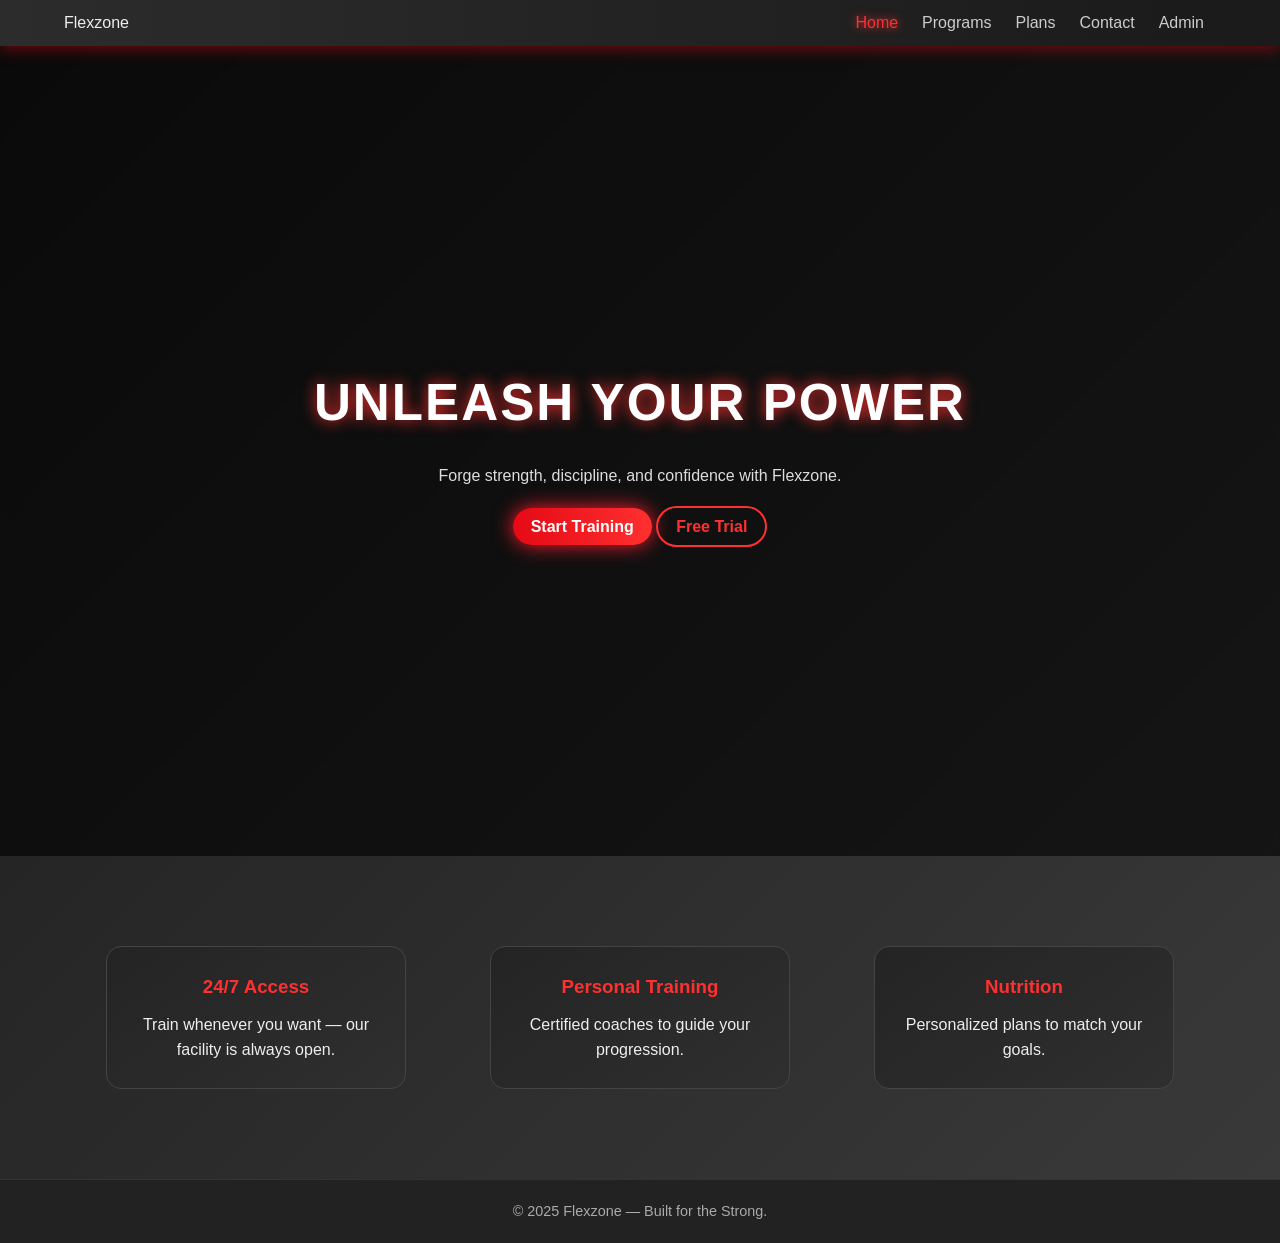
==== index.html @ 9c78cf70 "Fix HTML formatting and remove unnecessary lines" ====
<!DOCTYPE html>
<html lang="en">
<head>
  <meta charset="utf-8" />
  <meta name="viewport" content="width=device-width, initial-scale=1" />
  <title>Flexzone | Home</title>
  <link rel="stylesheet" href="style.css" />
</head>
<body>
  <header>
    <div class="container navbar">
      <div class="logo.jpg">Flexzone</div>

      <nav>
        <a href="index.html" class="active">Home</a>
        <a href="programs.html">Programs</a>
        <a href="pricing.html">Plans</a>
        <a href="contact.html">Contact</a>
        <a href="admin.html" class="logout">Admin</a>
      </nav>
    </div>
  </header>

  <section class="hero">
    <div class="hero-content">
      <h1>Unleash Your Power</h1>
      <p>Forge strength, discipline, and confidence with Flexzone.</p>
      <div class="hero-cta">
        <a href="programs.html" class="btn btn-primary">Start Training</a>
        <a href="contact.html" class="btn btn-outline">Free Trial</a>
      </div>
    </div>
  </section>

  <section class="features container">
    <div class="feature">
      <h3>24/7 Access</h3>
      <p>Train whenever you want — our facility is always open.</p>
    </div>
    <div class="feature">
      <h3>Personal Training</h3>
      <p>Certified coaches to guide your progression.</p>
    </div>
    <div class="feature">
      <h3>Nutrition</h3>
      <p>Personalized plans to match your goals.</p>
    </div>
  </section>

  <footer>
    © 2025 Flexzone — Built for the Strong.
  </footer>

  <script src="script.js"></script>
</body>
</html>
---- style.css ----
* {
  margin: 0;
  padding: 0;
  box-sizing: border-box;
  font-family: "Poppins", sans-serif;
}

body {
  background: linear-gradient(135deg, #1a1a1a, #2a2a2a, #3a3a3a);
  color: #eee;
  line-height: 1.6;
  display: block;
}

.container {
  width: 90%;
  max-width: 1200px;
  margin: 0 auto;
}

header {
  background: linear-gradient(90deg, #2c2c2c, #1a1a1a);
  position: sticky;
  top: 0;
  z-index: 999;
  padding: 10px 0;
  box-shadow: 0 4px 15px rgba(229, 9, 20, 0.4);
}

.navbar {
  display: flex;
  align-items: center;
  justify-content: space-between;
}

.logo {
  font-size: 1.8rem;
  font-weight: 800;
  color: #fff;
  text-shadow: 0 0 10px #e50914;
}

nav a {
  color: #ccc;
  margin: 0 12px;
  text-decoration: none;
  transition: 0.3s;
  font-weight: 500;
}

nav a:hover,
nav a.active {
  color: #ff3030;
  text-shadow: 0 0 10px #ff3030;
}

.btn {
  padding: 10px 18px;
  border-radius: 30px;
  font-weight: 600;
  transition: 0.3s;
  text-decoration: none;
}

.btn-primary {
  background: linear-gradient(90deg, #e50914, #ff3030);
  color: #fff;
  box-shadow: 0 0 15px #ff3030;
}

.btn-primary:hover {
  background: linear-gradient(90deg, #ff3030, #ff4f4f);
  box-shadow: 0 0 25px #ff4f4f;
}

.btn-outline {
  border: 2px solid #ff3030;
  color: #ff3030;
}

.btn-outline:hover {
  background: #ff3030;
  color: #fff;
}

.hero {
  background: url("Gym.jpg") no-repeat center/cover;
  height: 90vh;
  display: flex;
  align-items: center;
  text-align: center;
  justify-content: center;
  position: relative;
}

.hero::after {
  content: "";
  position: absolute;
  top: 0;
  left: 0;
  height: 100%;
  width: 100%;
  background: rgba(0, 0, 0, 0.6);
  backdrop-filter: blur(1px);
}

.hero-content {
  position: relative;
  z-index: 1;
  max-width: 700px;
}

.hero h1 {
  font-size: 3.2rem;
  margin-bottom: 20px;
  text-transform: uppercase;
  letter-spacing: 2px;
  color: #fff;
  text-shadow: 0 0 15px #ff3030;
}

.hero p {
  color: #ddd;
  margin-bottom: 25px;
}

.features {
  display: flex;
  justify-content: space-around;
  text-align: center;
  padding: 80px 0;
  flex-wrap: wrap;
}

.feature {
  width: 300px;
  background: linear-gradient(145deg, #242424, #2f2f2f);
  padding: 25px;
  border-radius: 15px;
  margin: 10px;
  transition: 0.3s;
  border: 1px solid #444;
}

.feature:hover {
  transform: scale(1.05);
  border-color: #ff3030;
  box-shadow: 0 0 20px #ff3030;
}

.feature h3 {
  color: #ff3030;
  margin-bottom: 10px;
}

.page-header {
  text-align: center;
  padding: 80px 20px 40px;
}

.page-header h1 {
  color: #ff3030;
  text-transform: uppercase;
  letter-spacing: 2px;
  text-shadow: 0 0 10px #ff3030;
}

.class-grid {
  display: grid;
  grid-template-columns: repeat(auto-fit, minmax(250px, 1fr));
  gap: 25px;
  padding-bottom: 60px;
}

.class-card {
  background: #2a2a2a;
  border-radius: 10px;
  overflow: hidden;
  transition: 0.3s;
  border: 1px solid #444;
}

.class-card img {
  width: 100%;
  height: 220px;
  object-fit: cover;
}

.class-card:hover {
  transform: translateY(-5px);
  border-color: #ff3030;
  box-shadow: 0 0 20px #ff3030;
}

.class-card h3 {
  padding: 15px;
  color: #fff;
}

.class-card p {
  padding: 0 15px 15px;
  color: #bbb;
}

.class-card-link {
  text-decoration: none;
  color: inherit;
}

.pricing-grid {
  display: flex;
  justify-content: center;
  flex-wrap: wrap;
  gap: 25px;
  padding-bottom: 60px;
}

.pricing-card {
  background: #2a2a2a;
  border-radius: 10px;
  width: 300px;
  text-align: center;
  padding: 25px;
  transition: 0.3s;
  border: 1px solid #444;
}

.pricing-card:hover,
.pricing-card.popular {
  border-color: #ff3030;
  box-shadow: 0 0 25px #ff3030;
}

.pricing-card h3 {
  color: #ff3030;
  margin-bottom: 10px;
}

.price {
  font-size: 1.8rem;
  margin-bottom: 15px;
}

ul {
  list-style: none;
  padding: 0;
  margin-bottom: 20px;
}

ul li {
  padding: 5px 0;
  color: #ccc;
}

.contact {
  display: flex;
  flex-wrap: wrap;
  justify-content: space-between;
  padding-bottom: 60px;
}

form {
  flex: 1;
  min-width: 300px;
  background: #2a2a2a;
  padding: 25px;
  border-radius: 10px;
  box-shadow: 0 0 15px rgba(255, 48, 48, 0.3);
}

form input,
form select,
form textarea {
  width: 100%;
  margin-bottom: 15px;
  padding: 10px;
  border-radius: 5px;
  border: none;
  outline: none;
  background: #3b3b3b;
  color: #fff;
}

.hours {
  flex: 1;
  min-width: 250px;
  padding: 30px;
  background: #2a2a2a;
  border-radius: 10px;
  box-shadow: 0 0 15px rgba(255, 48, 48, 0.3);
}

footer {
  background: #222;
  text-align: center;
  padding: 20px 0;
  font-size: 0.9rem;
  color: #aaa;
  border-top: 1px solid #333;
}

.sidebar {
  width: 250px;
  height: 100vh;
  background: #111;
  padding: 20px;
  position: fixed;
  left: 0;
  top: 0;
  border-right: 2px solid #e50914;
  box-shadow: 0 0 15px rgba(229, 9, 20, 0.4);
}

.sidebar h2 {
  text-align: center;
  margin-bottom: 30px;
  font-weight: 700;
  color: #e50914;
  text-shadow: 0 0 10px #e50914;
}

.sidebar a {
  display: block;
  padding: 12px;
  margin: 10px 0;
  text-decoration: none;
  color: #ccc;
  border-radius: 5px;
  transition: 0.3s;
}

.sidebar a:hover,
.sidebar a.active {
  background: #e50914;
  color: #fff;
  box-shadow: 0 0 10px #e50914;
}

.sidebar a.logout {
  margin-top: 40px;
  background: #222;
  border: 1px solid #e50914;
  text-align: center;
}

.sidebar a.logout:hover {
  background: #e50914;
}

.main-content {
  margin-left: 260px;
  padding: 30px;
  width: calc(100% - 260px);
}

.main-content h1 {
  font-size: 2rem;
  margin-bottom: 25px;
  text-shadow: 0 0 10px #e50914;
}

.cards {
  display: flex;
  gap: 20px;
  flex-wrap: wrap;
  margin-bottom: 40px;
}

.card {
  background: #222;
  padding: 25px;
  width: 250px;
  border-radius: 10px;
  border: 1px solid #333;
  box-shadow: 0 0 10px rgba(229, 9, 20, 0.2);
  transition: 0.3s;
}

.card:hover {
  transform: scale(1.05);
  border-color: #e50914;
  box-shadow: 0 0 20px #e50914;
}

.card h3 {
  color: #e50914;
  margin-bottom: 10px;
}

table {
  width: 100%;
  border-collapse: collapse;
  background: #222;
  border-radius: 10px;
  overflow: hidden;
}

table th, table td {
  padding: 12px;
  border-bottom: 1px solid #333;
  text-align: left;
}

table th {
  background: #e50914;
}

table tr:hover {
  background: #333;
}

.edit-btn, .delete-btn {
  padding: 5px 10px;
  border: none;
  border-radius: 5px;
  margin-right: 5px;
  cursor: pointer;
  transition: 0.3s;
}

.edit-btn {
  background: #ff9800;
  color: #fff;
}

.edit-btn:hover {
  background: #ffa733;
}

.delete-btn {
  background: #e50914;
  color: #fff;
}

.delete-btn:hover {
  background: #ff3030;
}

@media (max-width: 768px) {
  .sidebar {
    width: 200px;
  }

  .main-content {
    margin-left: 210px;
    width: calc(100% - 210px);
  }

  .cards {
    flex-direction: column;
  }

  table {
    font-size: 0.9rem;
  }

  .features {
    flex-direction: column;
    align-items: center;
  }

  nav {
    display: none;
    flex-direction: column;
    background: #222;
    position: absolute;
    top: 60px;
    right: 10px;
    width: 200px;
    border-radius: 10px;
    box-shadow: 0 0 10px #ff3030;
  }

  nav a {
    margin: 15px 0;
  }

  .menu-toggle {
    display: block;
    cursor: pointer;
    font-size: 1.5rem;
  }

  table {
    font-size: 0.9rem;
  }
}

.modal {
  display: none;
  position: fixed;
  z-index: 999;
  left: 0;
  top: 0;
  width: 100%;
  height: 100%;
  background-color: rgba(0,0,0,0.85);
  overflow-y: auto;
  animation: fadeIn 0.3s ease;
}

.modal-content {
  background-color: #1e1e1e;
  color: #fff;
  margin: 10% auto;
  padding: 30px;
  border-radius: 12px;
  width: 90%;
  max-width: 450px;
  box-shadow: 0 0 20px rgba(255, 0, 0, 0.3);
  border-top: 4px solid #e50914;
  animation: slideUp 0.4s ease;
}

.modal-content h2 {
  color: #e50914;
  margin-bottom: 10px;
  font-weight: bold;
}

.modal-content p {
  line-height: 1.6;
  margin-bottom: 10px;
}

.close {
  float: right;
  font-size: 26px;
  font-weight: bold;
  color: #ff4040;
  cursor: pointer;
  transition: 0.3s;
}

.close:hover {
  color: #fff;
  transform: scale(1.1);
}

@keyframes fadeIn {
  from {opacity: 0;}
  to {opacity: 1;}
}

@keyframes slideUp {
  from {transform: translateY(50px); opacity: 0;}
  to {transform: translateY(0); opacity: 1;}
}
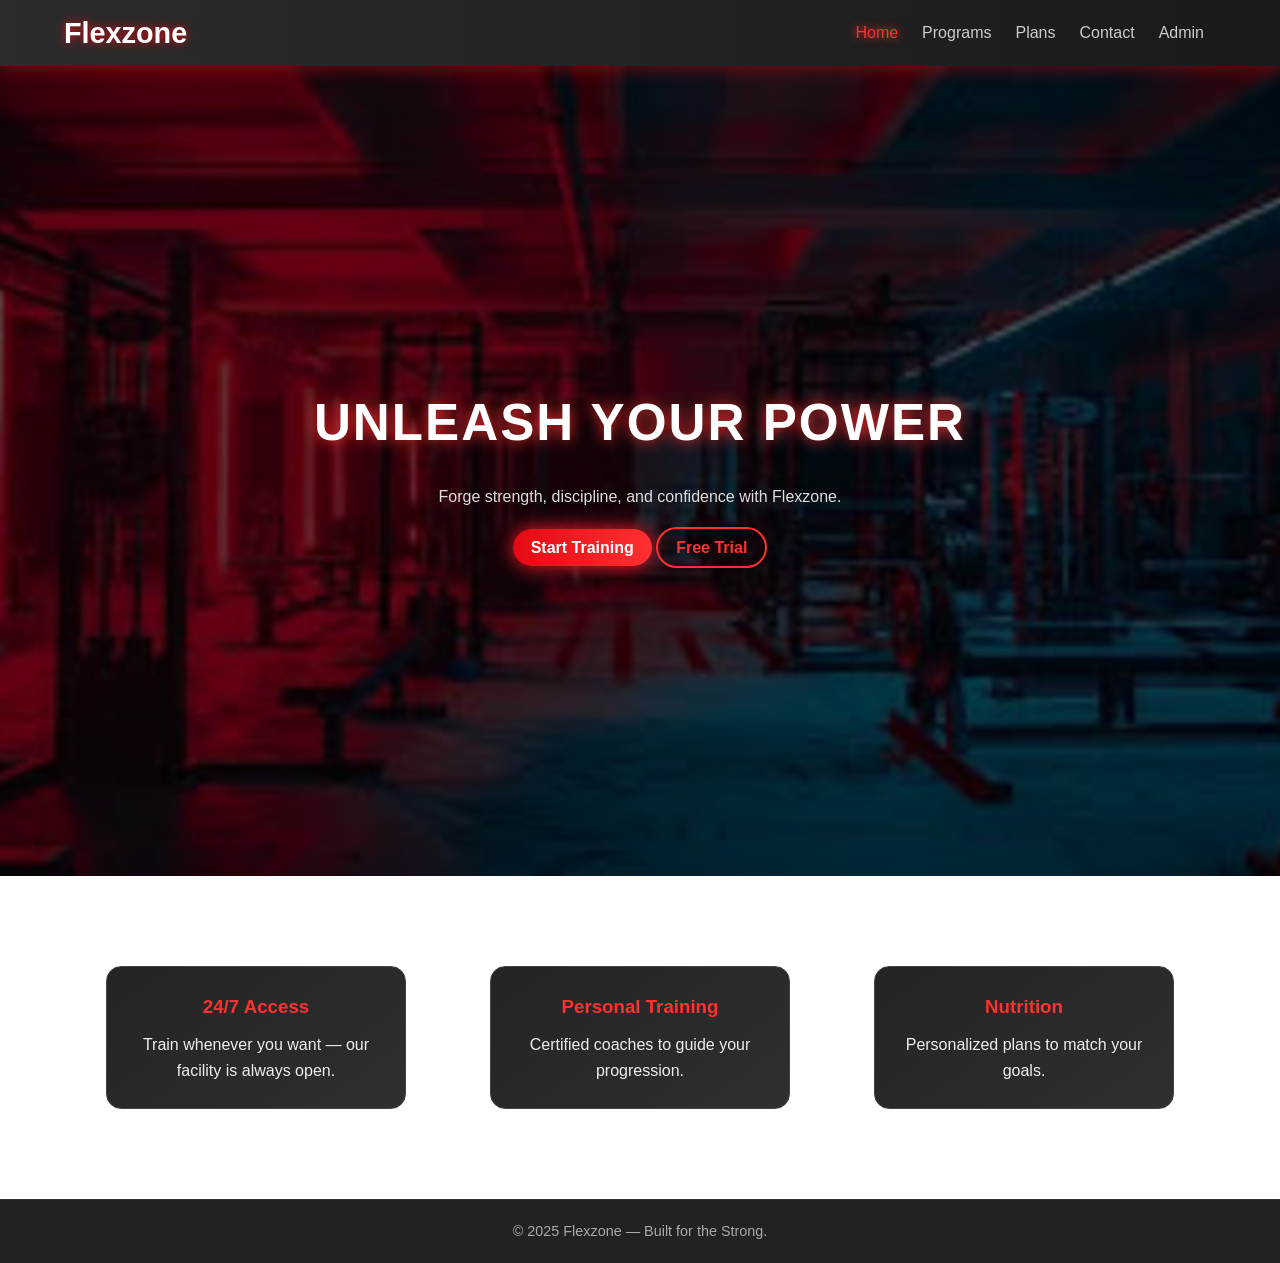
==== commit 36cfc7f3: "Update index.html" ====
--- a/index.html
+++ b/index.html
@@ -4,13 +4,21 @@
   <meta charset="utf-8" />
   <meta name="viewport" content="width=device-width, initial-scale=1" />
   <title>Flexzone | Home</title>
+  <link rel="icon" type="image/jpeg" href="logo.jpg">
   <link rel="stylesheet" href="style.css" />
+  <style>
+    body {
+      background-image: url('backgroound.html');
+      background-size: cover;
+      background-position: center;
+      background-repeat: no-repeat;
+    }
+  </style>
 </head>
 <body>
   <header>
     <div class="container navbar">
-      <div class="logo.jpg">Flexzone</div>
-
+      <div class="logo">Flexzone</div>
       <nav>
         <a href="index.html" class="active">Home</a>
         <a href="programs.html">Programs</a>
@@ -60,3 +68,6 @@
 
 
 
+
+
+
--- a/style.css
+++ b/style.css
@@ -1,548 +1,546 @@
 * {
-  margin: 0;
-  padding: 0;
-  box-sizing: border-box;
-  font-family: "Poppins", sans-serif;
+    margin: 0;
+    padding: 0;
+    box-sizing: border-box;
+    font-family: "Poppins", sans-serif;
 }
 
 body {
-  background: linear-gradient(135deg, #1a1a1a, #2a2a2a, #3a3a3a);
-  color: #eee;
-  line-height: 1.6;
-  display: block;
+    background-image: url('backgroound.jpg');
+    background-size: cover;
+    background-position: center;
+    background-repeat: no-repeat;
+    background: linear-gradient(135deg, #1a1a1a, #2a2a2a, #3a3a3a);
+    color: #eee;
+    line-height: 1.6;
+    display: block;
 }
 
 .container {
-  width: 90%;
-  max-width: 1200px;
-  margin: 0 auto;
+    width: 90%;
+    max-width: 1200px;
+    margin: 0 auto;
 }
 
 header {
-  background: linear-gradient(90deg, #2c2c2c, #1a1a1a);
-  position: sticky;
-  top: 0;
-  z-index: 999;
-  padding: 10px 0;
-  box-shadow: 0 4px 15px rgba(229, 9, 20, 0.4);
+    background: linear-gradient(90deg, #2c2c2c, #1a1a1a);
+    position: sticky;
+    top: 0;
+    z-index: 999;
+    padding: 10px 0;
+    box-shadow: 0 4px 15px rgba(229, 9, 20, 0.4);
 }
 
 .navbar {
-  display: flex;
-  align-items: center;
-  justify-content: space-between;
+    display: flex;
+    align-items: center;
+    justify-content: space-between;
 }
 
 .logo {
-  font-size: 1.8rem;
-  font-weight: 800;
-  color: #fff;
-  text-shadow: 0 0 10px #e50914;
+    font-size: 1.8rem;
+    font-weight: 800;
+    color: #fff;
+    text-shadow: 0 0 10px #e50914;
 }
 
 nav a {
-  color: #ccc;
-  margin: 0 12px;
-  text-decoration: none;
-  transition: 0.3s;
-  font-weight: 500;
+    color: #ccc;
+    margin: 0 12px;
+    text-decoration: none;
+    transition: 0.3s;
+    font-weight: 500;
 }
 
 nav a:hover,
 nav a.active {
-  color: #ff3030;
-  text-shadow: 0 0 10px #ff3030;
+    color: #ff3030;
+    text-shadow: 0 0 10px #ff3030;
 }
 
 .btn {
-  padding: 10px 18px;
-  border-radius: 30px;
-  font-weight: 600;
-  transition: 0.3s;
-  text-decoration: none;
+    padding: 10px 18px;
+    border-radius: 30px;
+    font-weight: 600;
+    transition: 0.3s;
+    text-decoration: none;
 }
 
 .btn-primary {
-  background: linear-gradient(90deg, #e50914, #ff3030);
-  color: #fff;
-  box-shadow: 0 0 15px #ff3030;
+    background: linear-gradient(90deg, #e50914, #ff3030);
+    color: #fff;
+    box-shadow: 0 0 15px #ff3030;
 }
 
 .btn-primary:hover {
-  background: linear-gradient(90deg, #ff3030, #ff4f4f);
-  box-shadow: 0 0 25px #ff4f4f;
+    background: linear-gradient(90deg, #ff3030, #ff4f4f);
+    box-shadow: 0 0 25px #ff4f4f;
 }
 
 .btn-outline {
-  border: 2px solid #ff3030;
-  color: #ff3030;
+    border: 2px solid #ff3030;
+    color: #ff3030;
 }
 
 .btn-outline:hover {
-  background: #ff3030;
-  color: #fff;
+    background: #ff3030;
+    color: #fff;
 }
 
 .hero {
-  background: url("Gym.jpg") no-repeat center/cover;
-  height: 90vh;
-  display: flex;
-  align-items: center;
-  text-align: center;
-  justify-content: center;
-  position: relative;
+    background: url("backgroound.jpg") no-repeat center/cover;
+    height: 90vh;
+    display: flex;
+    align-items: center;
+    text-align: center;
+    justify-content: center;
+    position: relative;
 }
 
 .hero::after {
-  content: "";
-  position: absolute;
-  top: 0;
-  left: 0;
-  height: 100%;
-  width: 100%;
-  background: rgba(0, 0, 0, 0.6);
-  backdrop-filter: blur(1px);
+    content: "";
+    position: absolute;
+    top: 0;
+    left: 0;
+    height: 100%;
+    width: 100%;
+    background: rgba(0, 0, 0, 0.6);
+    backdrop-filter: blur(1px);
 }
 
 .hero-content {
-  position: relative;
-  z-index: 1;
-  max-width: 700px;
+    position: relative;
+    z-index: 1;
+    max-width: 700px;
 }
 
 .hero h1 {
-  font-size: 3.2rem;
-  margin-bottom: 20px;
-  text-transform: uppercase;
-  letter-spacing: 2px;
-  color: #fff;
-  text-shadow: 0 0 15px #ff3030;
+    font-size: 3.2rem;
+    margin-bottom: 20px;
+    text-transform: uppercase;
+    letter-spacing: 2px;
+    color: #fff;
+    text-shadow: 0 0 15px #ff3030;
 }
 
 .hero p {
-  color: #ddd;
-  margin-bottom: 25px;
+    color: #ddd;
+    margin-bottom: 25px;
 }
 
 .features {
-  display: flex;
-  justify-content: space-around;
-  text-align: center;
-  padding: 80px 0;
-  flex-wrap: wrap;
+    display: flex;
+    justify-content: space-around;
+    text-align: center;
+    padding: 80px 0;
+    flex-wrap: wrap;
 }
 
 .feature {
-  width: 300px;
-  background: linear-gradient(145deg, #242424, #2f2f2f);
-  padding: 25px;
-  border-radius: 15px;
-  margin: 10px;
-  transition: 0.3s;
-  border: 1px solid #444;
+    width: 300px;
+    background: linear-gradient(145deg, #242424, #2f2f2f);
+    padding: 25px;
+    border-radius: 15px;
+    margin: 10px;
+    transition: 0.3s;
+    border: 1px solid #444;
 }
 
 .feature:hover {
-  transform: scale(1.05);
-  border-color: #ff3030;
-  box-shadow: 0 0 20px #ff3030;
+    transform: scale(1.05);
+    border-color: #ff3030;
+    box-shadow: 0 0 20px #ff3030;
 }
 
 .feature h3 {
-  color: #ff3030;
-  margin-bottom: 10px;
+    color: #ff3030;
+    margin-bottom: 10px;
 }
 
 .page-header {
-  text-align: center;
-  padding: 80px 20px 40px;
+    text-align: center;
+    padding: 80px 20px 40px;
 }
 
 .page-header h1 {
-  color: #ff3030;
-  text-transform: uppercase;
-  letter-spacing: 2px;
-  text-shadow: 0 0 10px #ff3030;
+    color: #ff3030;
+    text-transform: uppercase;
+    letter-spacing: 2px;
+    text-shadow: 0 0 10px #ff3030;
 }
 
 .class-grid {
-  display: grid;
-  grid-template-columns: repeat(auto-fit, minmax(250px, 1fr));
-  gap: 25px;
-  padding-bottom: 60px;
+    display: grid;
+    grid-template-columns: repeat(auto-fit, minmax(250px, 1fr));
+    gap: 25px;
+    padding-bottom: 60px;
 }
 
 .class-card {
-  background: #2a2a2a;
-  border-radius: 10px;
-  overflow: hidden;
-  transition: 0.3s;
-  border: 1px solid #444;
+    background: #2a2a2a;
+    border-radius: 10px;
+    overflow: hidden;
+    transition: 0.3s;
+    border: 1px solid #444;
 }
 
 .class-card img {
-  width: 100%;
-  height: 220px;
-  object-fit: cover;
+    width: 100%;
+    height: 220px;
+    object-fit: cover;
 }
 
 .class-card:hover {
-  transform: translateY(-5px);
-  border-color: #ff3030;
-  box-shadow: 0 0 20px #ff3030;
+    transform: translateY(-5px);
+    border-color: #ff3030;
+    box-shadow: 0 0 20px #ff3030;
 }
 
 .class-card h3 {
-  padding: 15px;
-  color: #fff;
+    padding: 15px;
+    color: #fff;
 }
 
 .class-card p {
-  padding: 0 15px 15px;
-  color: #bbb;
+    padding: 0 15px 15px;
+    color: #bbb;
 }
 
 .class-card-link {
-  text-decoration: none;
-  color: inherit;
+    text-decoration: none;
+    color: inherit;
 }
 
 .pricing-grid {
-  display: flex;
-  justify-content: center;
-  flex-wrap: wrap;
-  gap: 25px;
-  padding-bottom: 60px;
+    display: flex;
+    justify-content: center;
+    flex-wrap: wrap;
+    gap: 25px;
+    padding-bottom: 60px;
 }
 
 .pricing-card {
-  background: #2a2a2a;
-  border-radius: 10px;
-  width: 300px;
-  text-align: center;
-  padding: 25px;
-  transition: 0.3s;
-  border: 1px solid #444;
+    background: #2a2a2a;
+    border-radius: 10px;
+    width: 300px;
+    text-align: center;
+    padding: 25px;
+    transition: 0.3s;
+    border: 1px solid #444;
 }
 
 .pricing-card:hover,
 .pricing-card.popular {
-  border-color: #ff3030;
-  box-shadow: 0 0 25px #ff3030;
+    border-color: #ff3030;
+    box-shadow: 0 0 25px #ff3030;
 }
 
 .pricing-card h3 {
-  color: #ff3030;
-  margin-bottom: 10px;
+    color: #ff3030;
+    margin-bottom: 10px;
 }
 
 .price {
-  font-size: 1.8rem;
-  margin-bottom: 15px;
+    font-size: 1.8rem;
+    margin-bottom: 15px;
 }
 
 ul {
-  list-style: none;
-  padding: 0;
-  margin-bottom: 20px;
+    list-style: none;
+    padding: 0;
+    margin-bottom: 20px;
 }
 
 ul li {
-  padding: 5px 0;
-  color: #ccc;
+    padding: 5px 0;
+    color: #ccc;
 }
 
 .contact {
-  display: flex;
-  flex-wrap: wrap;
-  justify-content: space-between;
-  padding-bottom: 60px;
+    display: flex;
+    flex-wrap: wrap;
+    justify-content: space-between;
+    padding-bottom: 60px;
 }
 
 form {
-  flex: 1;
-  min-width: 300px;
-  background: #2a2a2a;
-  padding: 25px;
-  border-radius: 10px;
-  box-shadow: 0 0 15px rgba(255, 48, 48, 0.3);
+    flex: 1;
+    min-width: 300px;
+    background: #2a2a2a;
+    padding: 25px;
+    border-radius: 10px;
+    box-shadow: 0 0 15px rgba(255, 48, 48, 0.3);
 }
 
 form input,
 form select,
 form textarea {
-  width: 100%;
-  margin-bottom: 15px;
-  padding: 10px;
-  border-radius: 5px;
-  border: none;
-  outline: none;
-  background: #3b3b3b;
-  color: #fff;
+    width: 100%;
+    margin-bottom: 15px;
+    padding: 10px;
+    border-radius: 5px;
+    border: none;
+    outline: none;
+    background: #3b3b3b;
+    color: #fff;
 }
 
 .hours {
-  flex: 1;
-  min-width: 250px;
-  padding: 30px;
-  background: #2a2a2a;
-  border-radius: 10px;
-  box-shadow: 0 0 15px rgba(255, 48, 48, 0.3);
+    flex: 1;
+    min-width: 250px;
+    padding: 30px;
+    background: #2a2a2a;
+    border-radius: 10px;
+    box-shadow: 0 0 15px rgba(255, 48, 48, 0.3);
 }
 
 footer {
-  background: #222;
-  text-align: center;
-  padding: 20px 0;
-  font-size: 0.9rem;
-  color: #aaa;
-  border-top: 1px solid #333;
+    background: #222;
+    text-align: center;
+    padding: 20px 0;
+    font-size: 0.9rem;
+    color: #aaa;
+    border-top: 1px solid #333;
 }
 
 .sidebar {
-  width: 250px;
-  height: 100vh;
-  background: #111;
-  padding: 20px;
-  position: fixed;
-  left: 0;
-  top: 0;
-  border-right: 2px solid #e50914;
-  box-shadow: 0 0 15px rgba(229, 9, 20, 0.4);
+    width: 250px;
+    height: 100vh;
+    background: #111;
+    padding: 20px;
+    position: fixed;
+    left: 0;
+    top: 0;
+    border-right: 2px solid #e50914;
+    box-shadow: 0 0 15px rgba(229, 9, 20, 0.4);
 }
 
 .sidebar h2 {
-  text-align: center;
-  margin-bottom: 30px;
-  font-weight: 700;
-  color: #e50914;
-  text-shadow: 0 0 10px #e50914;
+    text-align: center;
+    margin-bottom: 30px;
+    font-weight: 700;
+    color: #e50914;
+    text-shadow: 0 0 10px #e50914;
 }
 
 .sidebar a {
-  display: block;
-  padding: 12px;
-  margin: 10px 0;
-  text-decoration: none;
-  color: #ccc;
-  border-radius: 5px;
-  transition: 0.3s;
+    display: block;
+    padding: 12px;
+    margin: 10px 0;
+    text-decoration: none;
+    color: #ccc;
+    border-radius: 5px;
+    transition: 0.3s;
 }
 
 .sidebar a:hover,
 .sidebar a.active {
-  background: #e50914;
-  color: #fff;
-  box-shadow: 0 0 10px #e50914;
+    background: #e50914;
+    color: #fff;
+    box-shadow: 0 0 10px #e50914;
 }
 
 .sidebar a.logout {
-  margin-top: 40px;
-  background: #222;
-  border: 1px solid #e50914;
-  text-align: center;
+    margin-top: 40px;
+    background: #222;
+    border: 1px solid #e50914;
+    text-align: center;
 }
 
 .sidebar a.logout:hover {
-  background: #e50914;
+    background: #e50914;
 }
 
 .main-content {
-  margin-left: 260px;
-  padding: 30px;
-  width: calc(100% - 260px);
+    margin-left: 260px;
+    padding: 30px;
+    width: calc(100% - 260px);
 }
 
 .main-content h1 {
-  font-size: 2rem;
-  margin-bottom: 25px;
-  text-shadow: 0 0 10px #e50914;
+    font-size: 2rem;
+    margin-bottom: 25px;
+    text-shadow: 0 0 10px #e50914;
 }
 
 .cards {
-  display: flex;
-  gap: 20px;
-  flex-wrap: wrap;
-  margin-bottom: 40px;
+    display: flex;
+    gap: 20px;
+    flex-wrap: wrap;
+    margin-bottom: 40px;
 }
 
 .card {
-  background: #222;
-  padding: 25px;
-  width: 250px;
-  border-radius: 10px;
-  border: 1px solid #333;
-  box-shadow: 0 0 10px rgba(229, 9, 20, 0.2);
-  transition: 0.3s;
+    background: #222;
+    padding: 25px;
+    width: 250px;
+    border-radius: 10px;
+    border: 1px solid #333;
+    box-shadow: 0 0 10px rgba(229, 9, 20, 0.2);
+    transition: 0.3s;
 }
 
 .card:hover {
-  transform: scale(1.05);
-  border-color: #e50914;
-  box-shadow: 0 0 20px #e50914;
+    transform: scale(1.05);
+    border-color: #e50914;
+    box-shadow: 0 0 20px #e50914;
 }
 
 .card h3 {
-  color: #e50914;
-  margin-bottom: 10px;
+    color: #e50914;
+    margin-bottom: 10px;
 }
 
 table {
-  width: 100%;
-  border-collapse: collapse;
-  background: #222;
-  border-radius: 10px;
-  overflow: hidden;
-}
-
-table th, table td {
-  padding: 12px;
-  border-bottom: 1px solid #333;
-  text-align: left;
+    width: 100%;
+    border-collapse: collapse;
+    background: #222;
+    border-radius: 10px;
+    overflow: hidden;
+}
+
+table th,
+table td {
+    padding: 12px;
+    border-bottom: 1px solid #333;
+    text-align: left;
 }
 
 table th {
-  background: #e50914;
+    background: #e50914;
 }
 
 table tr:hover {
-  background: #333;
-}
-
-.edit-btn, .delete-btn {
-  padding: 5px 10px;
-  border: none;
-  border-radius: 5px;
-  margin-right: 5px;
-  cursor: pointer;
-  transition: 0.3s;
+    background: #333;
+}
+
+.edit-btn,
+.delete-btn {
+    padding: 5px 10px;
+    border: none;
+    border-radius: 5px;
+    margin-right: 5px;
+    cursor: pointer;
+    transition: 0.3s;
 }
 
 .edit-btn {
-  background: #ff9800;
-  color: #fff;
+    background: #ff9800;
+    color: #fff;
 }
 
 .edit-btn:hover {
-  background: #ffa733;
+    background: #ffa733;
 }
 
 .delete-btn {
-  background: #e50914;
-  color: #fff;
+    background: #e50914;
+    color: #fff;
 }
 
 .delete-btn:hover {
-  background: #ff3030;
+    background: #ff3030;
 }
 
 @media (max-width: 768px) {
-  .sidebar {
-    width: 200px;
-  }
-
-  .main-content {
-    margin-left: 210px;
-    width: calc(100% - 210px);
-  }
-
-  .cards {
-    flex-direction: column;
-  }
-
-  table {
-    font-size: 0.9rem;
-  }
-
-  .features {
-    flex-direction: column;
-    align-items: center;
-  }
-
-  nav {
+    .sidebar {
+        width: 200px;
+    }
+    .main-content {
+        margin-left: 210px;
+        width: calc(100% - 210px);
+    }
+    .cards {
+        flex-direction: column;
+    }
+    table {
+        font-size: 0.9rem;
+    }
+    .features {
+        flex-direction: column;
+        align-items: center;
+    }
+    nav {
+        display: none;
+        flex-direction: column;
+        background: #222;
+        position: absolute;
+        top: 60px;
+        right: 10px;
+        width: 200px;
+        border-radius: 10px;
+        box-shadow: 0 0 10px #ff3030;
+    }
+    nav a {
+        margin: 15px 0;
+    }
+    .menu-toggle {
+        display: block;
+        cursor: pointer;
+        font-size: 1.5rem;
+    }
+    table {
+        font-size: 0.9rem;
+    }
+}
+
+.modal {
     display: none;
-    flex-direction: column;
-    background: #222;
-    position: absolute;
-    top: 60px;
-    right: 10px;
-    width: 200px;
-    border-radius: 10px;
-    box-shadow: 0 0 10px #ff3030;
-  }
-
-  nav a {
-    margin: 15px 0;
-  }
-
-  .menu-toggle {
-    display: block;
+    position: fixed;
+    z-index: 999;
+    left: 0;
+    top: 0;
+    width: 100%;
+    height: 100%;
+    background-color: rgba(0,0,0,0.85);
+    overflow-y: auto;
+    animation: fadeIn 0.3s ease;
+}
+
+.modal-content {
+    background-color: #1e1e1e;
+    color: #fff;
+    margin: 10% auto;
+    padding: 30px;
+    border-radius: 12px;
+    width: 90%;
+    max-width: 450px;
+    box-shadow: 0 0 20px rgba(255, 0, 0, 0.3);
+    border-top: 4px solid #e50914;
+    animation: slideUp 0.4s ease;
+}
+
+.modal-content h2 {
+    color: #e50914;
+    margin-bottom: 10px;
+    font-weight: bold;
+}
+
+.modal-content p {
+    line-height: 1.6;
+    margin-bottom: 10px;
+}
+
+.close {
+    float: right;
+    font-size: 26px;
+    font-weight: bold;
+    color: #ff4040;
     cursor: pointer;
-    font-size: 1.5rem;
-  }
-
-  table {
-    font-size: 0.9rem;
-  }
-}
-
-.modal {
-  display: none;
-  position: fixed;
-  z-index: 999;
-  left: 0;
-  top: 0;
-  width: 100%;
-  height: 100%;
-  background-color: rgba(0,0,0,0.85);
-  overflow-y: auto;
-  animation: fadeIn 0.3s ease;
-}
-
-.modal-content {
-  background-color: #1e1e1e;
-  color: #fff;
-  margin: 10% auto;
-  padding: 30px;
-  border-radius: 12px;
-  width: 90%;
-  max-width: 450px;
-  box-shadow: 0 0 20px rgba(255, 0, 0, 0.3);
-  border-top: 4px solid #e50914;
-  animation: slideUp 0.4s ease;
-}
-
-.modal-content h2 {
-  color: #e50914;
-  margin-bottom: 10px;
-  font-weight: bold;
-}
-
-.modal-content p {
-  line-height: 1.6;
-  margin-bottom: 10px;
-}
-
-.close {
-  float: right;
-  font-size: 26px;
-  font-weight: bold;
-  color: #ff4040;
-  cursor: pointer;
-  transition: 0.3s;
+    transition: 0.3s;
 }
 
 .close:hover {
-  color: #fff;
-  transform: scale(1.1);
+    color: #fff;
+    transform: scale(1.1);
 }
 
 @keyframes fadeIn {
-  from {opacity: 0;}
-  to {opacity: 1;}
+    from {opacity: 0;}
+    to {opacity: 1;}
 }
 
 @keyframes slideUp {
-  from {transform: translateY(50px); opacity: 0;}
-  to {transform: translateY(0); opacity: 1;}
-}  +    from {transform: translateY(50px); opacity: 0;}
+    to {transform: translateY(0); opacity: 1;}
+}
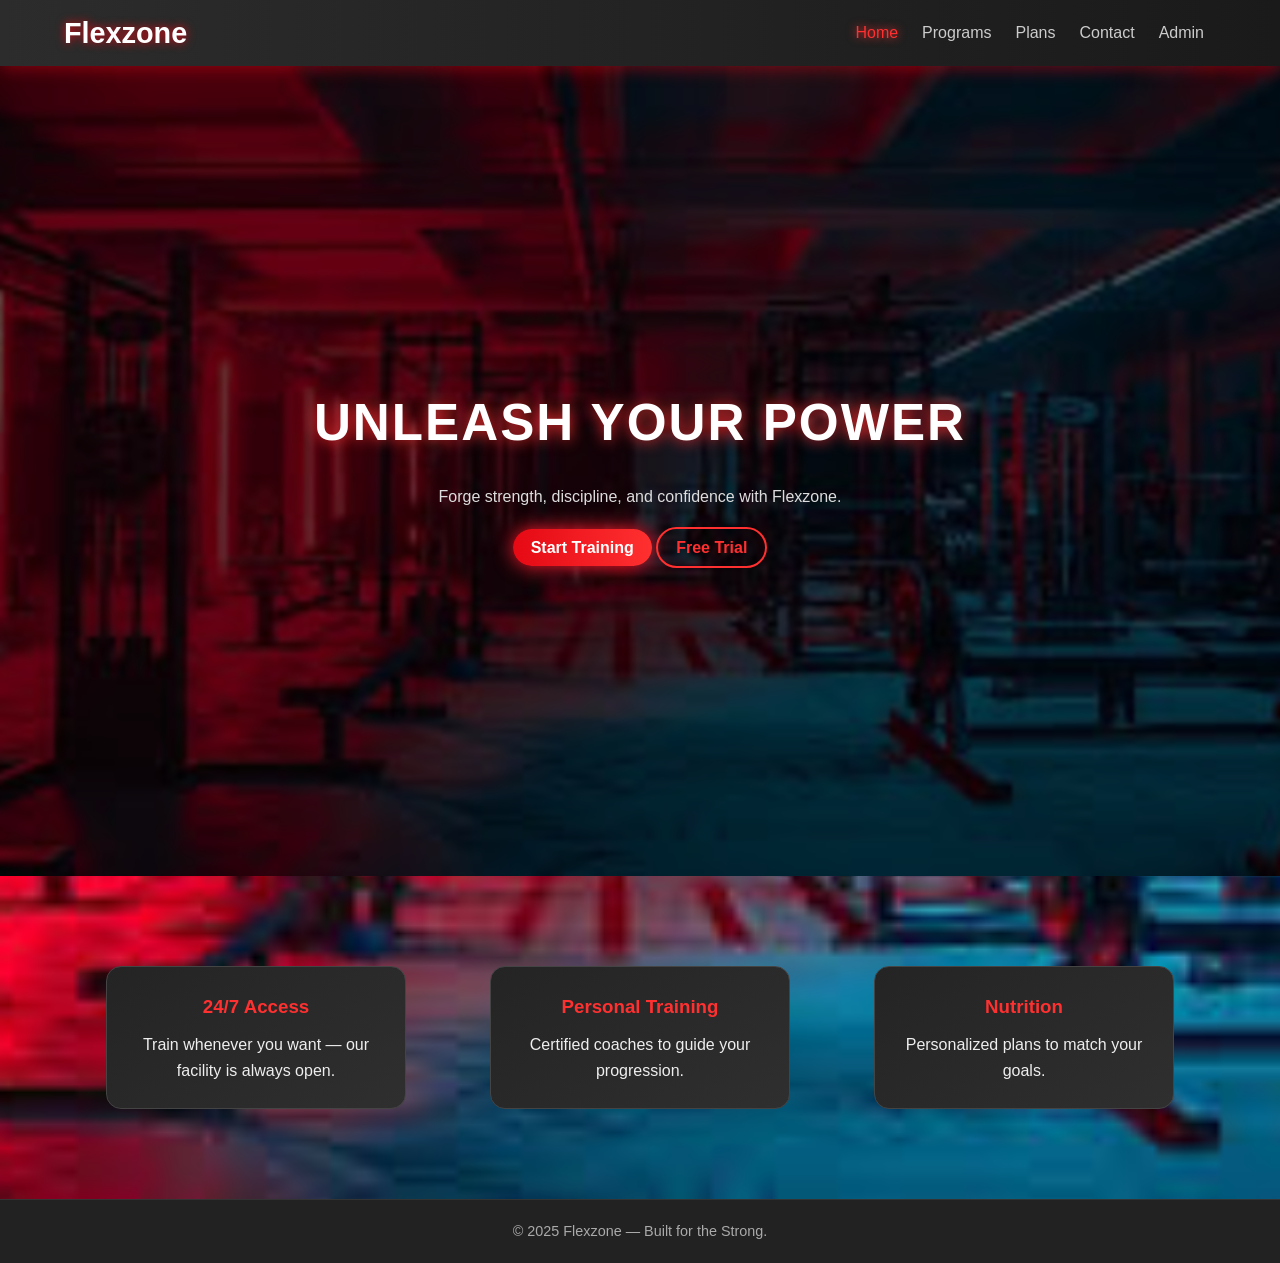
==== commit 7d206432: "Update index.html" ====
--- a/index.html
+++ b/index.html
@@ -8,7 +8,7 @@
   <link rel="stylesheet" href="style.css" />
   <style>
     body {
-      background-image: url('backgroound.html');
+      background-image: url('backgroound.jpg');
       background-size: cover;
       background-position: center;
       background-repeat: no-repeat;
@@ -71,3 +71,4 @@
 
 
 
+
--- a/style.css
+++ b/style.css
@@ -37,11 +37,16 @@
     justify-content: space-between;
 }
 
-.logo {
+.navbar .logo {
     font-size: 1.8rem;
     font-weight: 800;
     color: #fff;
     text-shadow: 0 0 10px #e50914;
+    margin: 0;
+}
+
+.logo {
+    display: inline-block;
 }
 
 nav a {
@@ -494,7 +499,6 @@
     height: 100%;
     background-color: rgba(0,0,0,0.85);
     overflow-y: auto;
-    animation: fadeIn 0.3s ease;
 }
 
 .modal-content {
@@ -507,7 +511,6 @@
     max-width: 450px;
     box-shadow: 0 0 20px rgba(255, 0, 0, 0.3);
     border-top: 4px solid #e50914;
-    animation: slideUp 0.4s ease;
 }
 
 .modal-content h2 {
@@ -534,13 +537,3 @@
     color: #fff;
     transform: scale(1.1);
 }
-
-@keyframes fadeIn {
-    from {opacity: 0;}
-    to {opacity: 1;}
-}
-
-@keyframes slideUp {
-    from {transform: translateY(50px); opacity: 0;}
-    to {transform: translateY(0); opacity: 1;}
-}
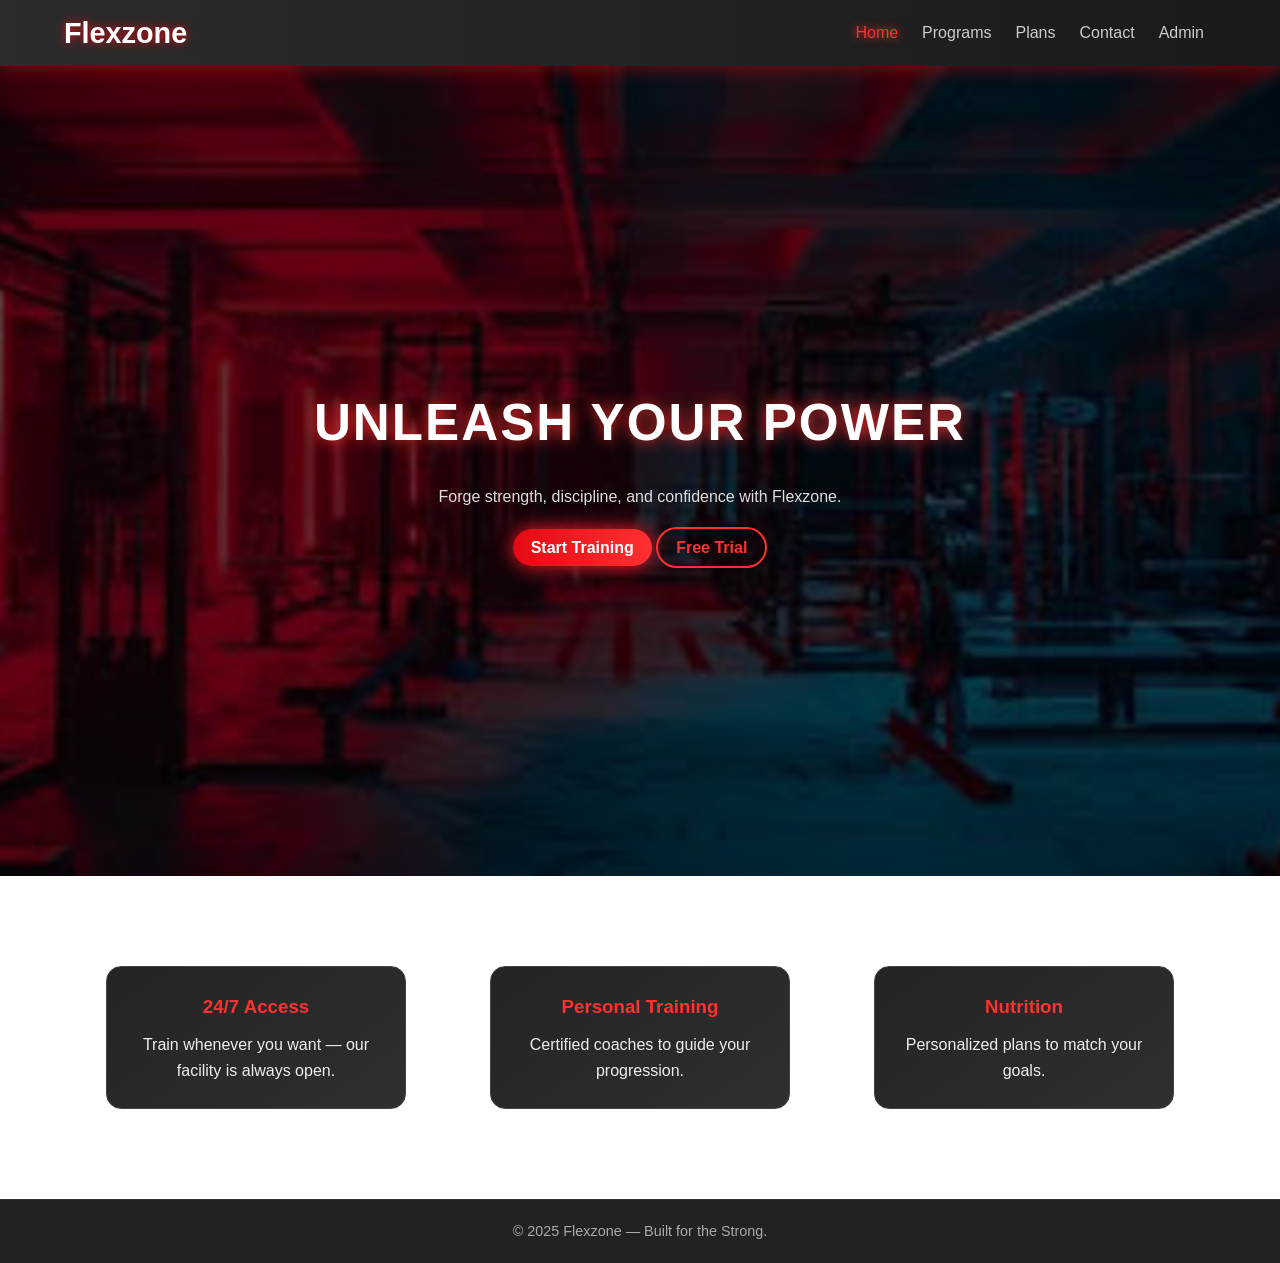
==== commit 4bb1b377: "Update index.html" ====
--- a/index.html
+++ b/index.html
@@ -8,7 +8,7 @@
   <link rel="stylesheet" href="style.css" />
   <style>
     body {
-      background-image: url('backgroound.jpg');
+      background-image: url('backgroound (1).jpg');
       background-size: cover;
       background-position: center;
       background-repeat: no-repeat;
@@ -69,6 +69,3 @@
 
 
 
-
-
-
